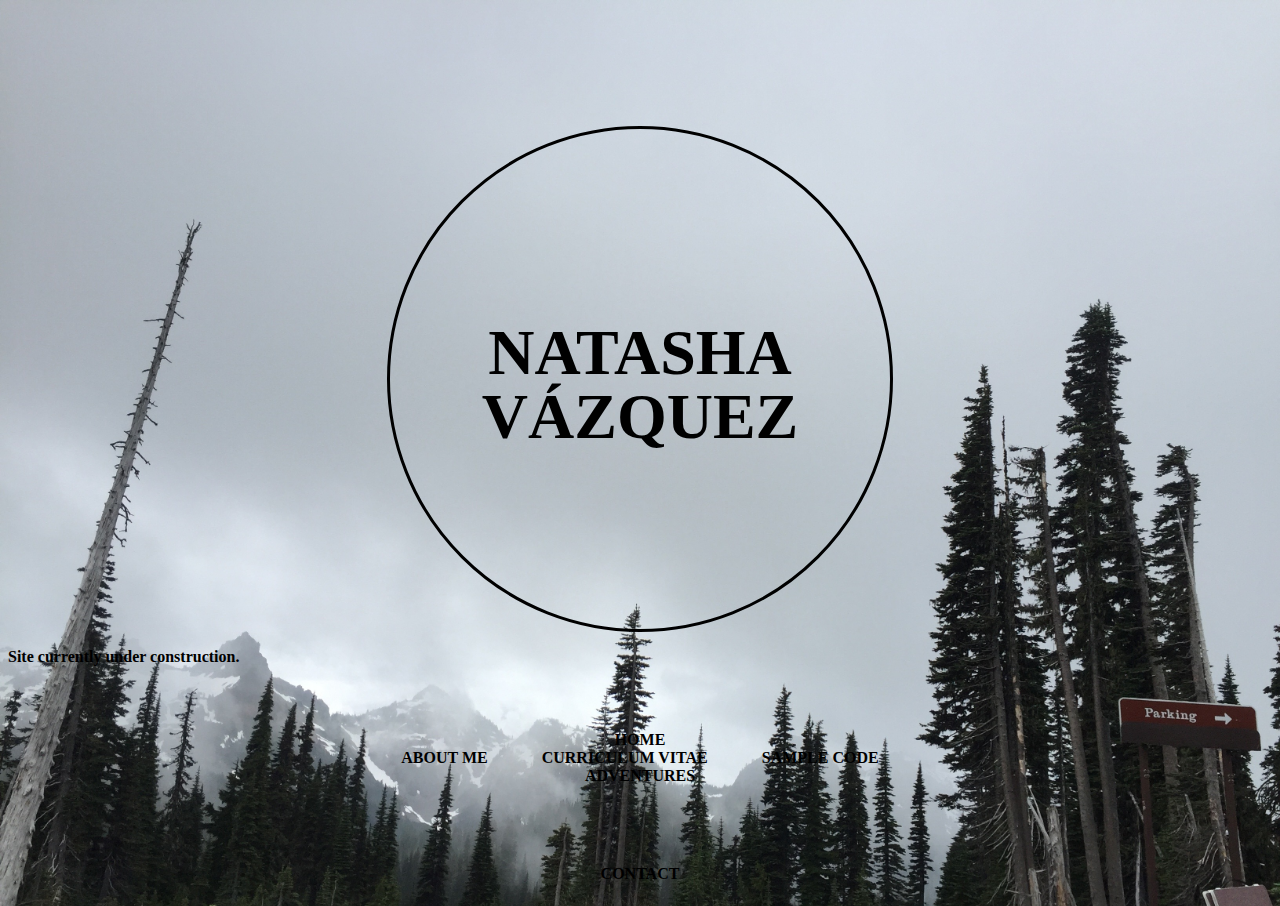
==== index.html @ d6bed7c8 "Update" ====
<!DOCTYPE html>
<html>
    
    <head>
        <meta charset="utf-8">
        <meta http-equiv="X-UA-Compatible" content="IE=edge">
        <title>N. Vazquez</title>
        <meta name="description" content="Natasha's website and portfolio.">
        <link rel="stylesheet" href="main.css">
    </head>
    <body>
        <div class="name"><br><br><br>NATASHA V&#193ZQUEZ</div>
        <div><p>Site currently under construction.</p></div>
        <div class="navbar">
            <ul class="pages">
                <li class"nav"><a href="index.html">HOME</a></li>
                <li class="nav"><a href="aboutme.html">ABOUT ME</a></li>
                <li class="nav">CURRICULUM VITAE</li>
                <li class="nav">SAMPLE CODE</li>
                <li class="nav">ADVENTURES</li>
            </ul>
        </div>
    </body>
    <footer>
        <div class="foot">
            <a href="mailto:emailnvazquez@gmail.com">CONTACT</a>
        </div>
    </footer>     
</html>
---- main.css ----
html{
    background-image:url("mtrainier.jpg");
    background-repeat: no-repeat;
    background-attachment: fixed;
    background-size: cover;
    font-family: "Palatino Linotype", Palatino, serif;
    font-weight: bold;
}

div.navbar{
    width: 200px;
    border-radius: 15px;
    width: 75vh;
    word-wrap: : normal;
    text-align: center;
    padding: 15px;
    margin-top: 50px;
    margin-left: auto;
    margin-right: auto;
}

ul.pages{
    list-style-type: none;
    color: black;
    text-decoration: none;
    padding: 0;
    margin: 0;
    overflow: hidden;
}

li.nav{
    display: inline;
    padding: 25px;
}

div.name{
    margin-left: auto;
    margin-right: auto;
    margin-top: 10%;
    width: 500px;
    height: 500px;
    border-radius: 50%; 
    word-wrap: normal; 
    padding: 0 0 0 100;
    border: 3px solid black;
    font-size: 48pt;
    line-height: 48pt;
    text-align: center;   
}

div.foot{
    right: 0px;
    left: 0px;
    bottom: 5px;
    width: 100px;
    margin-right: auto;
    margin-left: auto;
    margin-top: 50px;
    border-radius: 15px; 
    text-align:center; 
    word-wrap: normal; 
    padding: 15px; 
}

a:link{
    text-decoration: none;
    color: black;
}

a:hover{
    color: orangered;
}
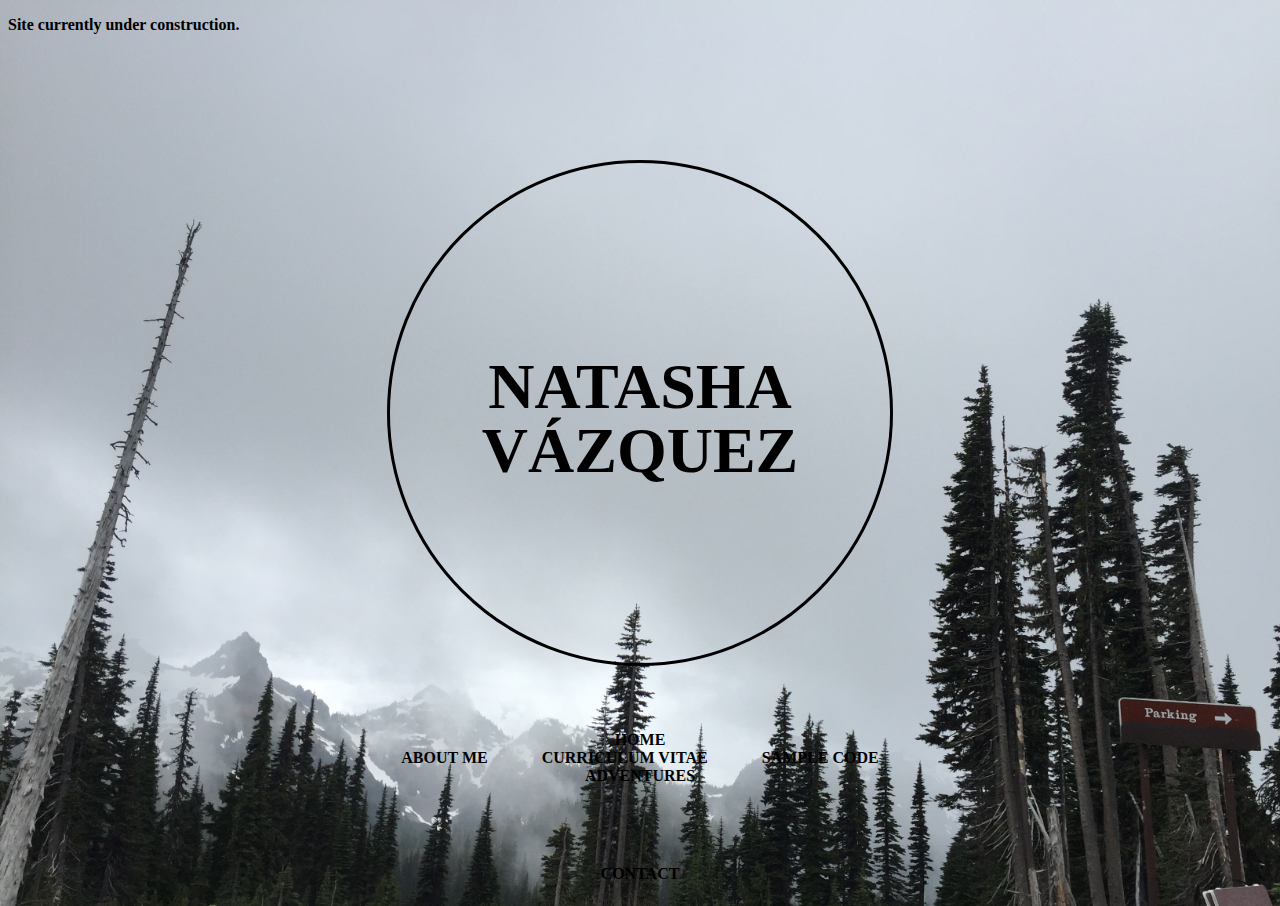
==== commit 68bf2a74: "Update" ====
--- a/index.html
+++ b/index.html
@@ -9,8 +9,8 @@
         <link rel="stylesheet" href="main.css">
     </head>
     <body>
+        <div style="margin: auto"><p>Site currently under construction.</p></div>
         <div class="name"><br><br><br>NATASHA V&#193ZQUEZ</div>
-        <div><p>Site currently under construction.</p></div>
         <div class="navbar">
             <ul class="pages">
                 <li class"nav"><a href="index.html">HOME</a></li>
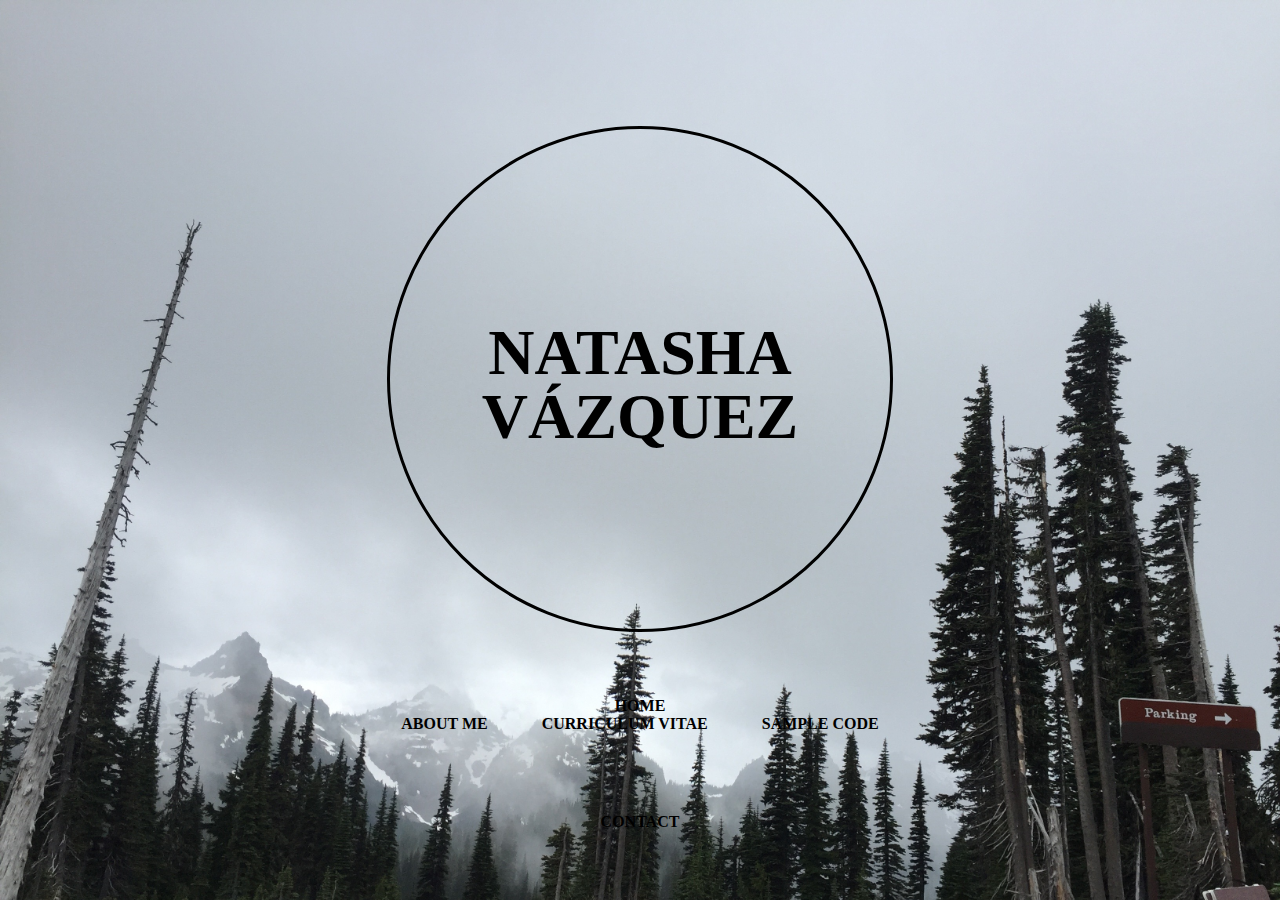
==== commit 682eb6c0: "Update index.html" ====
--- a/index.html
+++ b/index.html
@@ -9,7 +9,6 @@
         <link rel="stylesheet" href="main.css">
     </head>
     <body>
-        <div style="margin: auto"><p>Site currently under construction.</p></div>
         <div class="name"><br><br><br>NATASHA V&#193ZQUEZ</div>
         <div class="navbar">
             <ul class="pages">
@@ -17,7 +16,6 @@
                 <li class="nav"><a href="aboutme.html">ABOUT ME</a></li>
                 <li class="nav">CURRICULUM VITAE</li>
                 <li class="nav">SAMPLE CODE</li>
-                <li class="nav">ADVENTURES</li>
             </ul>
         </div>
     </body>
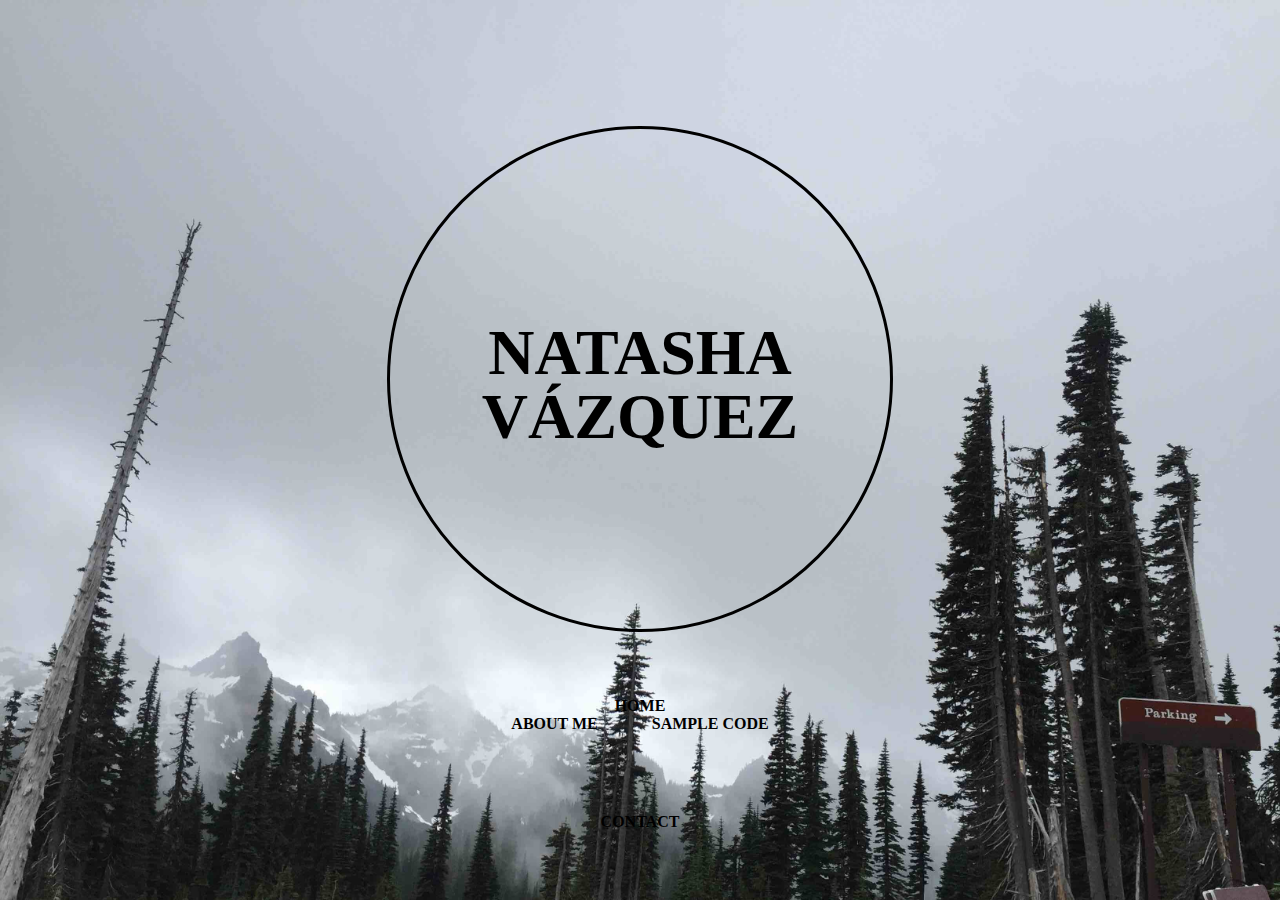
==== commit cca782d1: "Update index.html" ====
--- a/index.html
+++ b/index.html
@@ -14,7 +14,7 @@
             <ul class="pages">
                 <li class"nav"><a href="index.html">HOME</a></li>
                 <li class="nav"><a href="aboutme.html">ABOUT ME</a></li>
-                <li class="nav">CURRICULUM VITAE</li>
+                <li class="nav"><a href = "cv.html>CURRICULUM VITAE</a></li>
                 <li class="nav">SAMPLE CODE</li>
             </ul>
         </div>
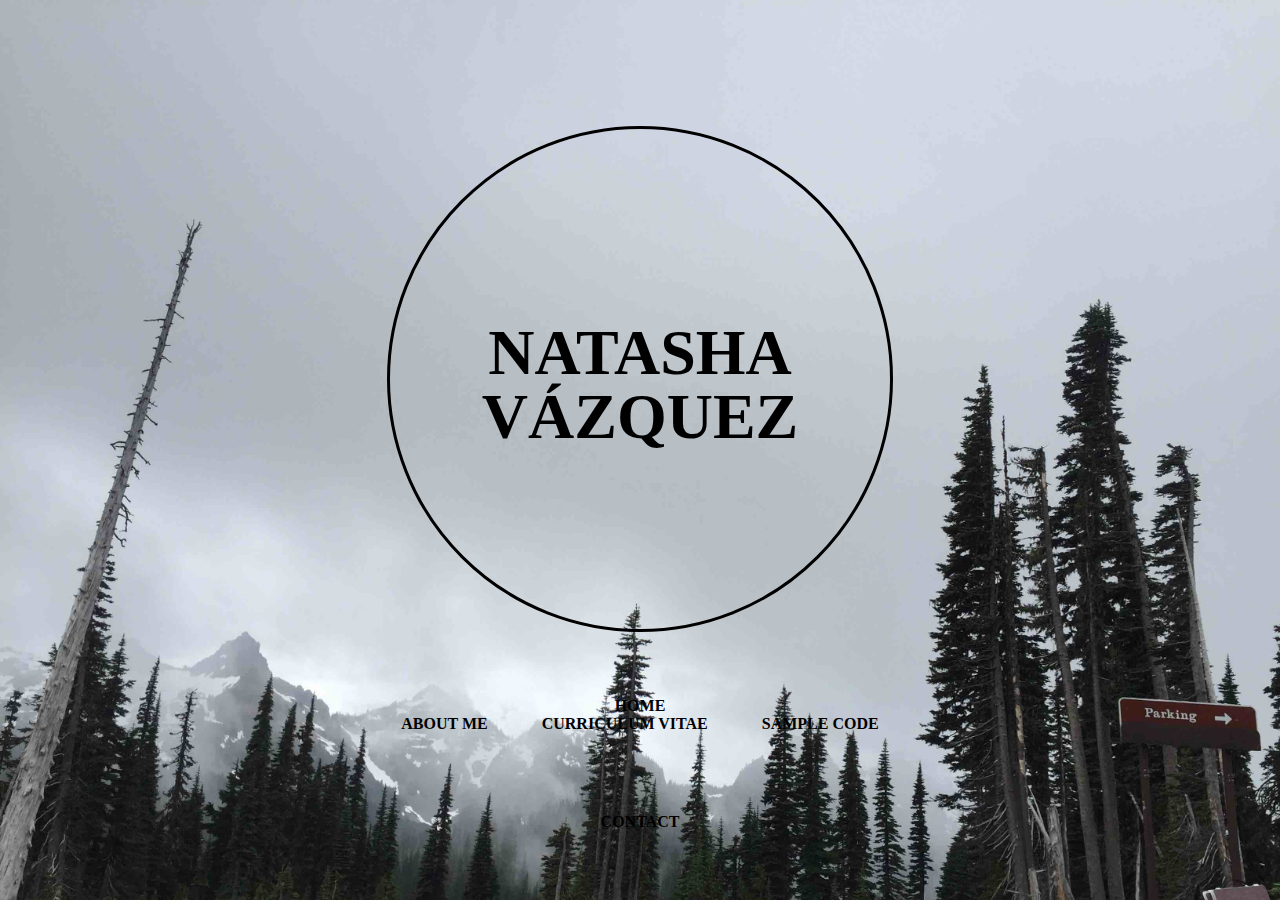
==== commit 2ebed4d9: "Add quotation" ====
--- a/index.html
+++ b/index.html
@@ -14,7 +14,7 @@
             <ul class="pages">
                 <li class"nav"><a href="index.html">HOME</a></li>
                 <li class="nav"><a href="aboutme.html">ABOUT ME</a></li>
-                <li class="nav"><a href = "cv.html>CURRICULUM VITAE</a></li>
+                <li class="nav"><a href = "cv.html">CURRICULUM VITAE</a></li>
                 <li class="nav">SAMPLE CODE</li>
             </ul>
         </div>
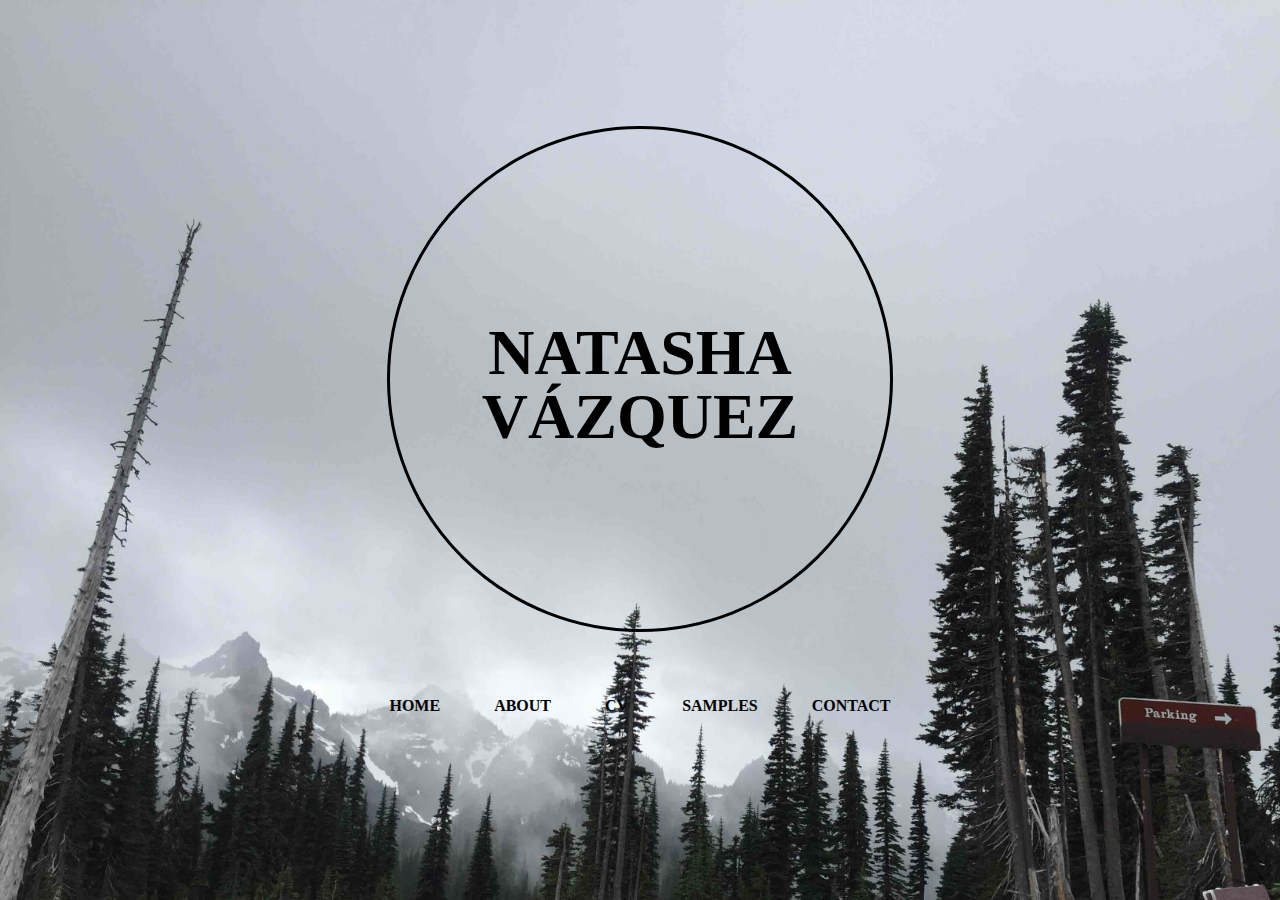
==== commit 51ad4acf: "Link" ====
--- a/index.html
+++ b/index.html
@@ -12,16 +12,12 @@
         <div class="name"><br><br><br>NATASHA V&#193ZQUEZ</div>
         <div class="navbar">
             <ul class="pages">
-                <li class"nav"><a href="index.html">HOME</a></li>
-                <li class="nav"><a href="aboutme.html">ABOUT ME</a></li>
-                <li class="nav"><a href = "cv.html">CURRICULUM VITAE</a></li>
-                <li class="nav">SAMPLE CODE</li>
+                <li class="nav"><a href="index.html">HOME</a></li>
+                <li class="nav"><a href="aboutme.html">ABOUT</a></li>
+                <li class="nav"><a href="cv.html">CV</a></li>
+                <li class="nav">SAMPLES</li>
+                <li class="nav"><a href="mailto:emailnvazquez@gmail.com">CONTACT</a></li>
             </ul>
         </div>
-    </body>
-    <footer>
-        <div class="foot">
-            <a href="mailto:emailnvazquez@gmail.com">CONTACT</a>
-        </div>
-    </footer>     
+    </body>   
 </html>
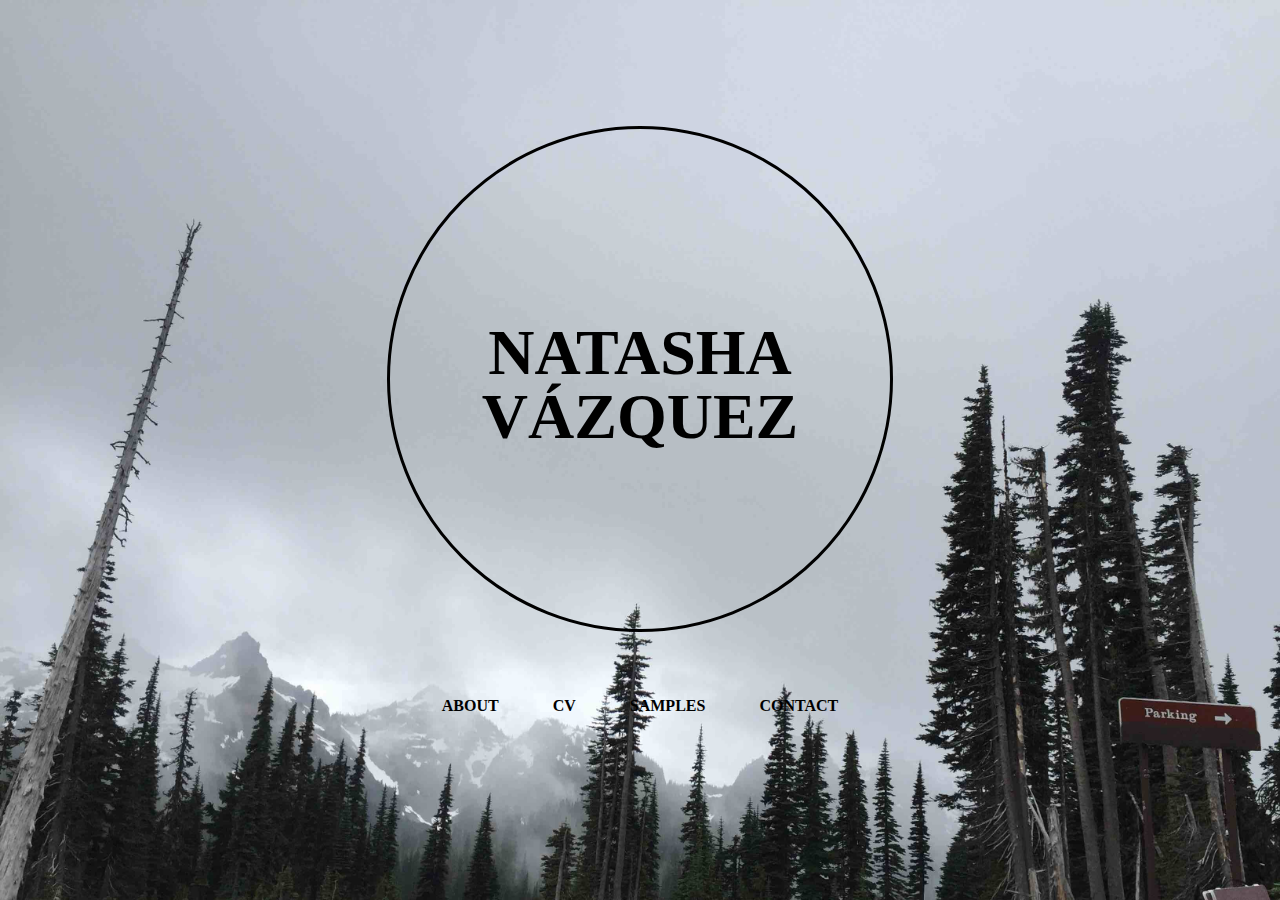
==== commit a6bdd0c8: "Removed home link" ====
--- a/index.html
+++ b/index.html
@@ -12,7 +12,6 @@
         <div class="name"><br><br><br>NATASHA V&#193ZQUEZ</div>
         <div class="navbar">
             <ul class="pages">
-                <li class="nav"><a href="index.html">HOME</a></li>
                 <li class="nav"><a href="aboutme.html">ABOUT</a></li>
                 <li class="nav"><a href="cv.html">CV</a></li>
                 <li class="nav">SAMPLES</li>
